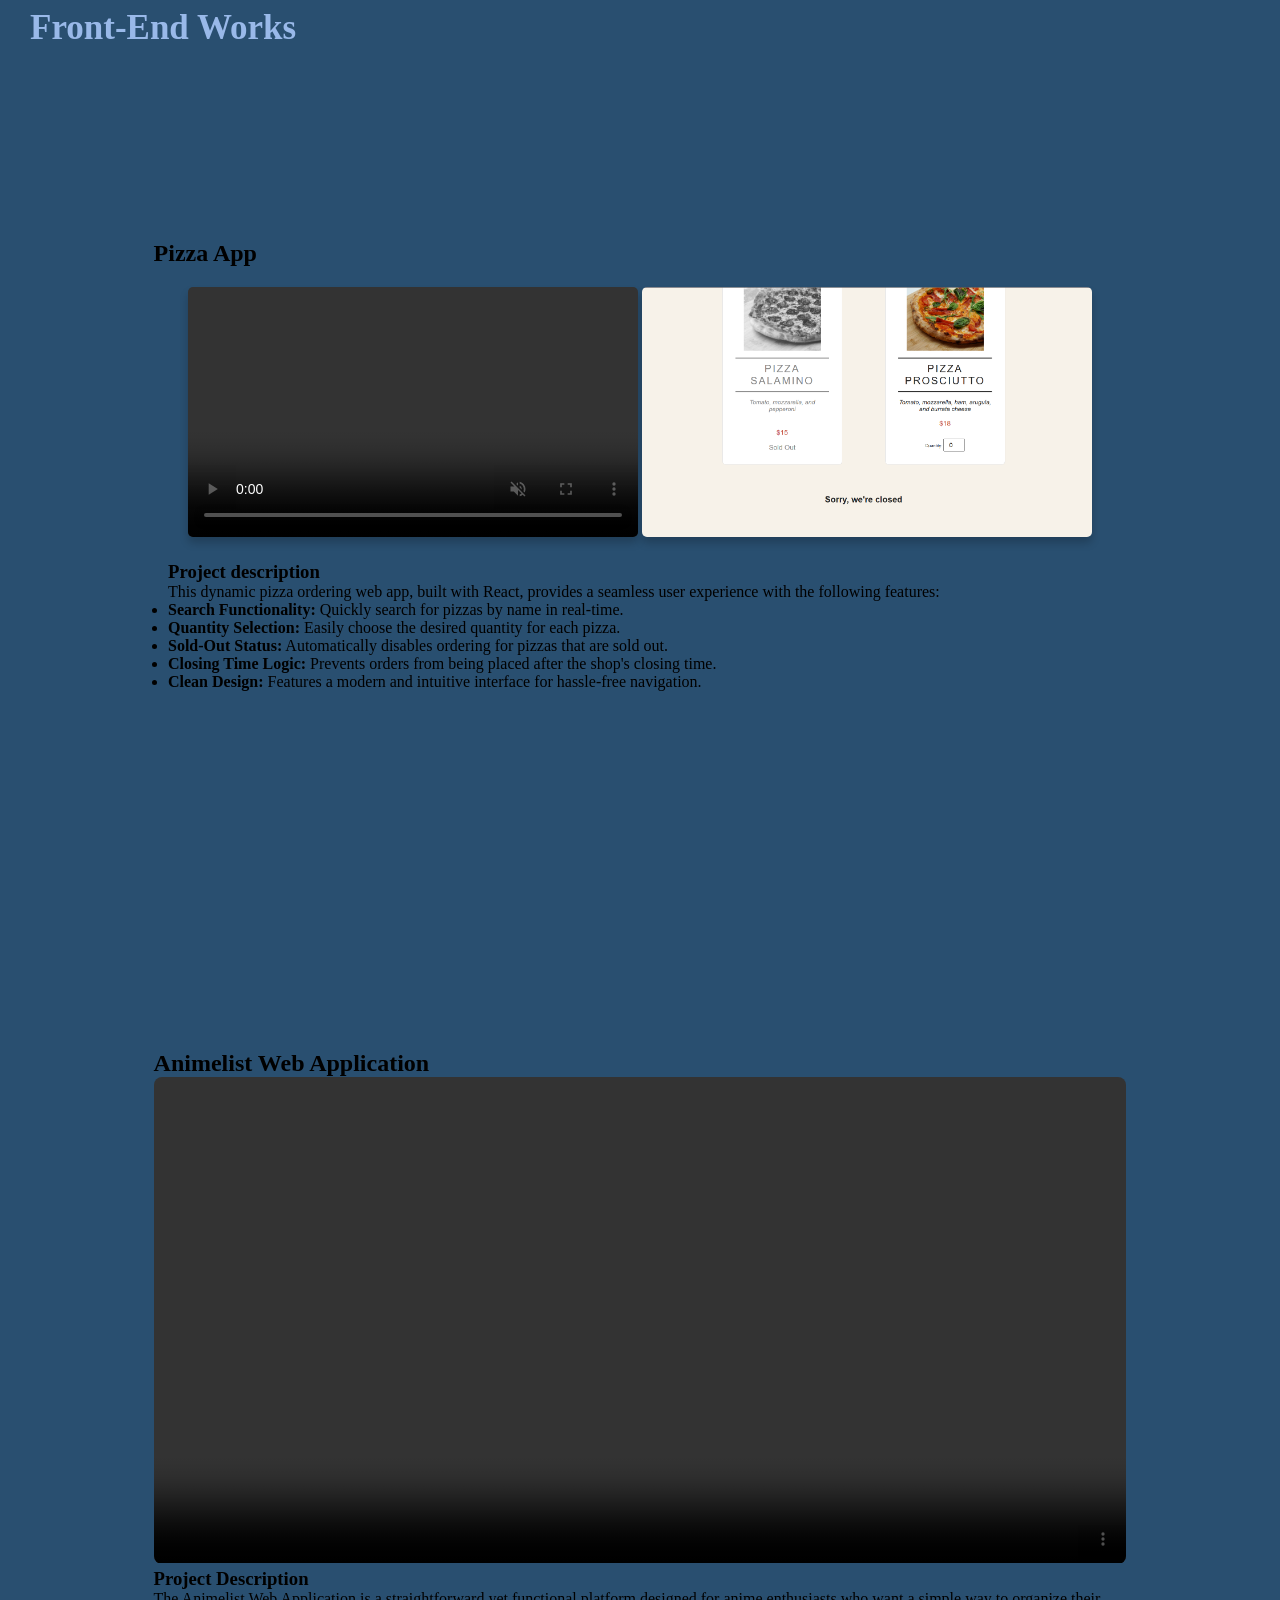
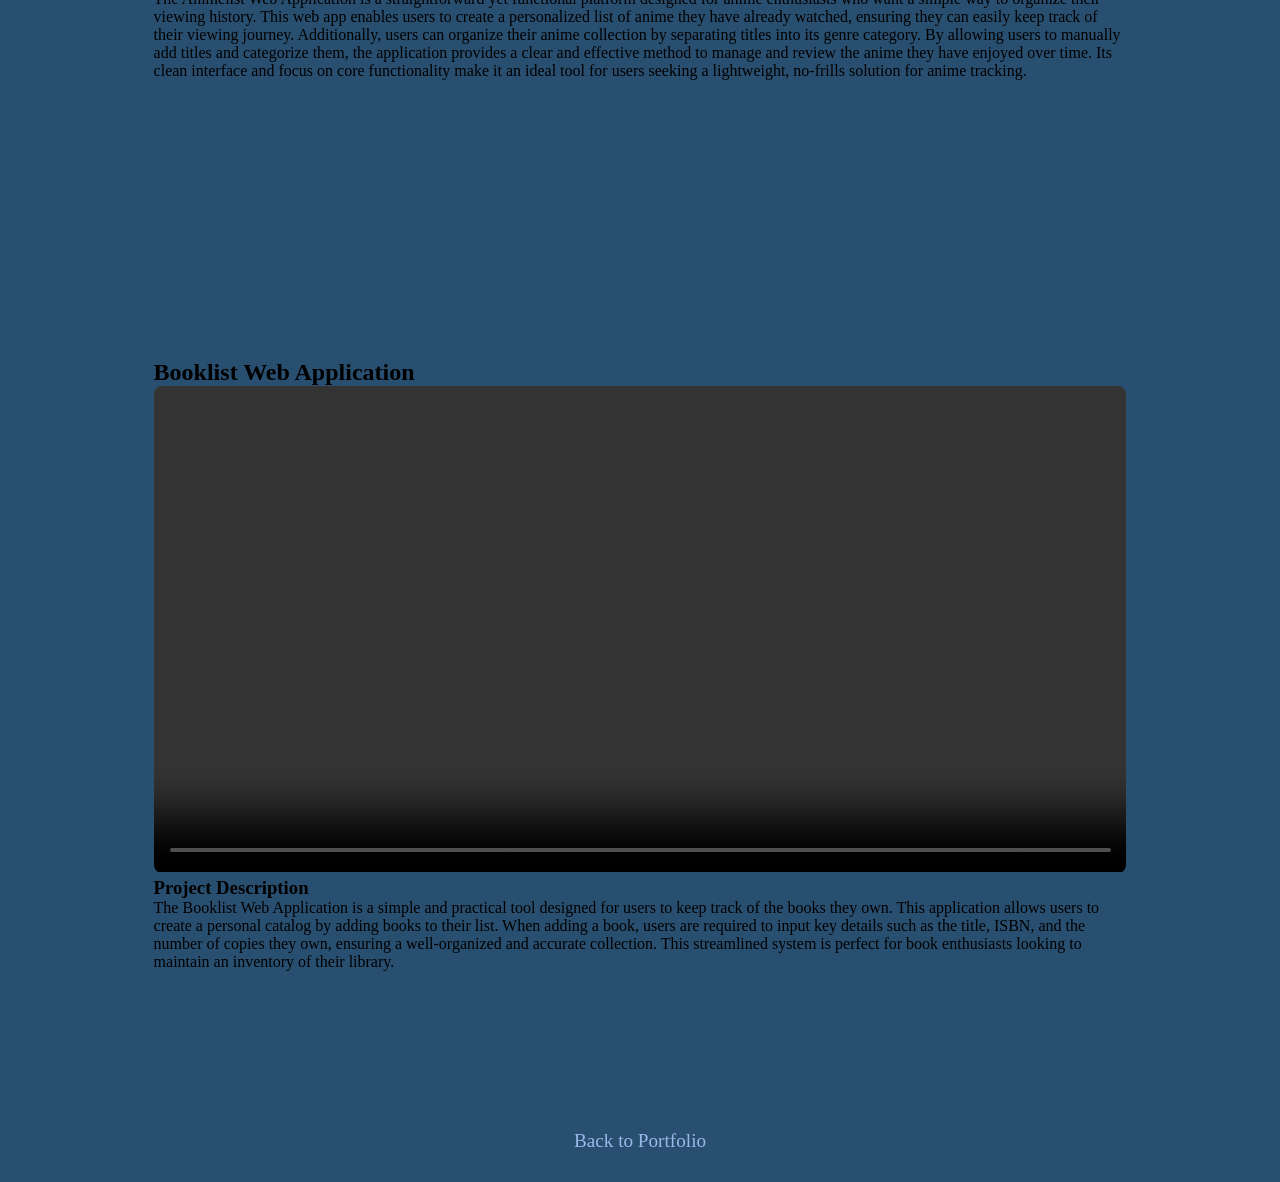
==== coding-projects.html @ 902ab359 "first commit" ====
<!DOCTYPE html>
<html lang="en">
<head>
    <meta charset="UTF-8">
    <meta name="viewport" content="width=device-width, initial-scale=1.0">
    <title>Coding Portfolio</title>
    <link rel="stylesheet" href="styles.css"> <!-- Link to your CSS file -->
</head>
<body class="coding-page">
    <header>
        <h1>Front-End Works</h1>
    </header>
    
    <section id="front-end-project" class="portfolio">
        <h2>Pizza App</h2>
        <div class="card-container">
            <div class="project">
                <div class="img-container">
                    <video src="imgnvid/portfolio/pizza recording.mp4" alt="pizza vid" autoplay muted loop controls></video>
                    <img src="imgnvid/portfolio/pizza4.png" alt="ss4" />
                </div>
                <h3><b>Project description</b></h3>
                <p>This dynamic pizza ordering web app, built with React, provides a seamless user experience with the following features:</p>
                <ul>
                    <li><strong>Search Functionality:</strong> Quickly search for pizzas by name in real-time.</li>
                    <li><strong>Quantity Selection:</strong> Easily choose the desired quantity for each pizza.</li>
                    <li><strong>Sold-Out Status:</strong> Automatically disables ordering for pizzas that are sold out.</li>
                    <li><strong>Closing Time Logic:</strong> Prevents orders from being placed after the shop's closing time.</li>
                    <li><strong>Clean Design:</strong> Features a modern and intuitive interface for hassle-free navigation.</li>
                </ul>
            </div>
        </div>
    </section>

    <section id="animelist-project" class="portfolio">
        <h2>Animelist Web Application</h2>
        <div class="card-container">
            <div class="project">
                <video src="imgnvid/portfolio/animelist.mp4" alt="Animelist video" autoplay muted loop controls></video>
                <h3><b>Project Description</b></h3>
                <p>
                    The Animelist Web Application is a straightforward yet functional platform designed for anime enthusiasts who want a simple way to organize their viewing history. 
                    This web app enables users to create a personalized list of anime they have already watched, ensuring they can easily keep track of their viewing journey. 
                    Additionally, users can organize their anime collection by separating titles into its genre category. 
                    By allowing users to manually add titles and categorize them, the application provides a clear and effective method to manage and review the anime they have enjoyed over time. 
                    Its clean interface and focus on core functionality make it an ideal tool for users seeking a lightweight, no-frills solution for anime tracking.
                </p>
            </div>
        </div>
    </section>    

    <section id="booklist-project" class="portfolio">
        <h2>Booklist Web Application</h2>
        <div class="card-container">
            <div class="project">
                <video src="imgnvid/portfolio/booklist.mp4" alt="Booklist video" autoplay muted loop controls></video>
                <h3><b>Project Description</b></h3>
                <p>
                    The Booklist Web Application is a simple and practical tool designed for users to keep track of the books they own. 
                    This application allows users to create a personal catalog by adding books to their list. 
                    When adding a book, users are required to input key details such as the title, ISBN, and the number of copies they own, ensuring a well-organized and accurate collection. 
                    This streamlined system is perfect for book enthusiasts looking to maintain an inventory of their library.
                </p>
            </div>
        </div>
    </section>    

    <!-- Back to Portfolio Link -->
    <a href="index.html" class="back-link">Back to Portfolio</a>
</body>
</html>
---- styles.css ----
/* Reset all default margins and set box-sizing */
*,
*::before,
*::after {
    box-sizing: border-box;
    margin: 0; /* Removes default spacing between elements */
    padding: 0;
}

/* Navigation */
header {
    display: flex;
    align-items: center;
    justify-content: space-between; /* Pushes logo to the left and nav to the right */
    background-color: #485a5c00;
    padding: 10px;
    height: 55px;
    width: 100%;
    position: fixed;
    top: 0;
    z-index: 1000;
}

/* Logo styling */
.logo-container {
    margin-left: 15px; /* Adds space between the logo and the left edge */
    margin-top: 20px; /* Adds space between the logo and the top edge */
}

.nav-logo {
    width: 70px;
    height: auto;
}

/* Navigation styling */
nav ul {
    list-style: none;
    padding: 0;
    display: flex;
    justify-content: center;
    align-items: center;
    gap: 15px;
}

nav ul li a {
    color: #79abec; /* Dark blue color */
    text-decoration: none;
    font-size: 22px; /* Increase font size as needed */
}

nav ul li a:hover {
    text-shadow: 
        0 0 5px rgba(124, 163, 193, 0.762), /* Light glow */
        0 0 10px rgba(70, 130, 180, 0.6); /* Stronger glow */
}

/* Apply unified section styling */
section {
    background-color: #294f70; /* Replace with your desired background color */
    width: 100%;
    min-height: 100vh;
    display: flex;
    align-items: center;
    justify-content: center;
    padding: 20px; /* Add padding within sections as needed */
}

/* Remove any unintended margin for direct child elements */
section > * {
    margin: 0; /* Ensures no spacing between child elements */
}

/* Home */
.home {
    width: 100%;
    min-height: 100vh;
    display: flex;
    align-items: center;
    gap: 7em;
    padding: 30px 12% 0;
    z-index: 1;
}

.home-content {
    max-width: 800px;
}

.home-content h1 {
    font-size: 25px;
    color: 	#99b9e9;
}

.home-content h2 {
    font-size: 42px;
    color: 	#99b9e9;
}

.home-content h2 span{
    color:#df877f
}

.home-content p {
    font-size: 18px;
    color: #8a7fef;
}

.get-started-button {
    display: inline-block;
    padding: 10px 20px;
    background-color: #9a95dc30; /* Change to your desired color */
    color: white;
    text-align: center;
    text-decoration: none;
    border-radius: 5px;
    transition: background-color 0.3s;
}

.get-started-button:hover {
    background-color: #9a95dc60; /* Change to a darker shade for hover effect */
    box-shadow: 0 0 10px rgba(112, 169, 210, 0.5), /* Soft glow */
                0 0 20px rgba(112, 169, 210, 0.2); /* Extended glow */
}

.img-box1 img {
    border-radius: 50%;
    width: 350px;
}

/* About */
.about {
    width: 100%;
    min-height: 100vh;
    display: flex;
    align-items: center;
    gap: 7em;
    padding: 30px 12% 0;
}

.about-content {
    max-width: 800px;
    z-index: 1;
}

.about-content h1 {
    font-size: 30px;
    color: 	#df877f;
}

.about-content p {
    font-size: 20px;
    color: #99b9e9;
}

.about-content p span{
    color:#8a7fef
}

.img-box2 {
    display: flex; /* Flexbox to arrange images */
    flex-direction: column; /* Stack images vertically */
    gap: 20px; /* Space between images */
    justify-content: center; /* Center the images horizontally */
    align-items: center; /* Align images horizontally */
}

.img-box2 img {
    width: 100%; /* Use 100% to fit within the container */
    height: auto;
    max-width: 1500px; /* Increased max width for a larger display */
    border-radius: 8px; /* Optional: add rounded corners */
}

.video-container {
    margin-top: 20px; /* Space above the video */
    display: flex; /* Allows centering within the container */
    justify-content: center; /* Center the video horizontally */
    width: 100%; /* Ensure full width for proper alignment */
}

video {
    border-radius: 8px; /* Optional: add rounded corners to the video */
    width: 100%; /* Make video responsive */
    max-width: 1500px; /* Increased max width to match the image */
    height: auto; /* Maintain aspect ratio */
}

/* Portfolio */
.portfolio {
    width: 100%;
    min-height: 100vh;
    display: flex;
    flex-direction: column;
    align-items: flex-start;
    padding: 30px 12% 0;
}

/* Position h1 at the top left */
.portfolio h1 {
    color: #df877f;
    font-size: 2.5rem;
    margin-bottom: 2rem; /* Adds spacing below the heading */
}

/* Center the card container */
.card-container {
    width: 100%;
    display: flex;
    justify-content: center; /* Centers the card container */
}

/* Flex container for cards */
.card-container {
    display: flex;
    gap: 5rem; /* Space between the cards */
}

/* Card styling */
.category-card {
    width: 350px; /* Increase the width to make the card larger */
    text-align: center;
    text-decoration: none;
    color: #382d9a;
    border-radius: 10px;
    overflow: hidden;
    box-shadow: 0 6px 12px rgba(10, 35, 75, 0.8); /* Increase shadow for emphasis */
    transition: transform 0.3s, box-shadow 0.3s;
}

.category-card img {
    width: 100%; /* Ensures the image scales with the card */
    height: auto;
    border-bottom: 3px solid #99b9e9; /* Increase the border size for balance */
}

.category-card .card-content {
    padding: 10px; /* Increase padding for more spacing inside the card */
    background-color: #dfecff;
}

.category-card h3 {
    margin: 15px 0 10px; /* Adjust margins for spacing */
    font-size: 1.8rem; /* Increase font size */
}

.category-card p {
    font-size: 1.2rem; /* Slightly larger description text */
    color: #99b9e9;
}

.category-card:hover {
    transform: scale(1.08); /* Slightly larger scale on hover for impact */
    box-shadow: 0 0 8px rgba(124, 163, 193, 0.8), /* More pronounced glow */
                0 0 15px rgba(70, 130, 180, 0.8);
}

/* Optional: Back link styling */
.back-link {
    display: block;
    margin: 20px auto;
    text-align: center;
    color: #333;
    text-decoration: none;
    font-size: 1.2rem;
}

/* Contact */
.contact {
    width: 100%;
    min-height: 100vh;
    display: flex;
    justify-content: space-between; /* Places the content and image at opposite ends */
    padding: 30px 12% 0;
}

/* Contact Content Styling */
.contact-content {
    max-width: 800px;
    flex-direction: column; /* Stack content vertically */
    align-items: flex-start; /* Align content to the left */
    z-index: 1;
}

.contact-content h1 {
    font-size: 30px;
    color: #df877f;
}

.contact-content p {
    font-size: 20px;
    color: #99b9e9;
}

/* Contact Info Styling */
.contact-content {
    width: 100%; /* Ensures the container takes full width */
    max-width: 800px; /* Optional: restricts the width of the contact info */
    display: flex;
    justify-content: flex-start; /* Align icons to the left */
    gap: 20px; /* Adds space between the icons */
    flex-wrap: wrap; /* Ensures that icons wrap into the next line if necessary */
    margin-top: 20px; /* Space between the paragraph and contact icons */
}

.contact-content ul {
    list-style: none;
    padding: 0;
    margin: 0; /* Removes the default margin */
    display: flex;
}

.contact-content li {
    font-size: 18px;
    color: #333;
    display: flex;
    align-items: center;
    margin-right: 20px; /* Adds space between list items */
}

.contact-content i {
    margin-right: 10px;
    color: #251c71;
    font-size: 2em;
}
.contact-content li:hover {
    text-shadow: 
        0 0 5px rgba(124, 163, 193, 0.762), /* Light glow */
        0 0 10px rgba(70, 130, 180, 0.6); /* Stronger glow */
}

/* Quote Section */
.quote-section {
    display: flex; /* Flexbox to arrange images */
    justify-content: center; /* Center the images horizontally */
    align-items: center; /* Align images horizontally */
    width: 40%; /* Restrict the image section to 40% of the container width */
}

.quote-section img {
    width: 100%; /* Makes the image responsive */
    max-width: 600px; /* Set the max width to control the size */
    height: auto;
    border-radius: 8px; /* Optional: add rounded corners */
}

/* Styles for the Immersive Technology page only */
/* Ensure the body adjusts for the fixed header */
body.immtech-page {
    margin: 0; /* Reset default browser margin */
    padding: 0; /* Reset default browser padding */
}

/* Header without fixed positioning */
.immtech-page header {
    background-color: #294f70;
    color: #99b9e9;
    position: relative; /* Default positioning so it scrolls with the page */
    width: 100%;
    padding: 20px 0;
    text-align: center;
    box-shadow: none; /* Optional: Remove shadow */
}


.immtech-page header h1 {
    font-size: 35px; /* Set the size of the title text */
    font-weight: bold; /* Optional: Make it bold */
    text-align: left; /* Align text to the left */
    padding-left: 20px; /* Add padding from the left */
    color: #99b9e9; /* Optional: Adjust the color */
}


/* Add space for the fixed header */
.immtech-page section:first-of-type {
    padding-top: 50px; /* Matches the header height plus additional spacing */
}

/* Section styles */
.immtech-page section {
    background-color: #294f70;
    padding: 20px;
}

/* Heading reset */
.immtech-page section h2 {
    margin-top: 0; /* Remove top margin */
    padding-top: 10px; /* Add custom padding if needed */
}

/* Flexbox for cards */
.immtech-page .card-container {
    display: flex;
    gap: 15px;
    justify-content: center;
    align-items: center;
}

/* Individual project card styles for all except .small-project */
.immtech-page .room1, 
.immtech-page .room2, 
.immtech-page .room3-end {
    width: 100%;
    max-width: 800px;
    margin: 10px;
    text-align: center;
    border-radius: 8px;
    box-shadow: 0 4px 8px rgba(10, 35, 75, 0.8);
    transition: transform 0.3s ease, box-shadow 0.3s ease; /* Smooth animation */
}

/* Specific styles for .small-project */
.immtech-page .small-project {
    width: 80%; /* Adjusted size */
    max-width: 600px; /* Smaller max-width */
    margin: 10px auto; /* Center align with auto margins */
    text-align: center;
    border-radius: 8px;
    box-shadow: 0 4px 8px rgba(10, 35, 75, 0.8);
    transition: transform 0.3s ease, box-shadow 0.3s ease; /* Smooth animation */
}

/* Hover effect for all project cards */
.immtech-page .small-project:hover, 
.immtech-page .room1:hover, 
.immtech-page .room2:hover, 
.immtech-page .room3-end:hover {
    transform: scale(1.05); /* Slightly enlarge on hover */
    box-shadow: 0 0 5px rgba(124, 163, 193, 0.8), /* Light glow */
                0 0 10px rgba(70, 130, 180, 0.8); /* Stronger glow */;
}

/* Bold h3 headings */
.immtech-page h3 {
    font-weight: bold;
}

/* Back link styles */
.immtech-page .back-link {
    color: #99b9e9;
    text-decoration: none;
    margin-top: 20px;
    text-align: center;
    display: block;
}

.immtech-page .back-link:hover {
    color: #df877f;
}

/* Styling for the coding-page body */
.coding-page h1{
    font-size: 35px; /* Set the size of the title text */
    font-weight: bold; /* Optional: Make it bold */
    text-align: left; /* Align text to the left */
    padding-left: 20px; /* Add padding from the left */
    color: #99b9e9; /* Optional: Adjust the color */
}

body.coding-page {
    margin: 0;
    padding: 0;
    background-color: #294f70; /* Match the blue background */
    color: #000000; 
}

/* Container for images in the project */
.coding-page .img-container {
    display: grid;
    grid-template-columns: repeat(2, 1fr); /* Two columns */
    gap: 20px; /* Space between images */
    justify-content: center; /* Center the grid within the container */
    align-items: center;
    padding: 20px; /* Add some spacing around the grid */
}

/* Image styles */
.coding-page .img-container img,
.coding-page .img-container video {
    width: 450px; /* Set a fixed width for both video and image */
    height: 250px; /* Set a fixed height */
    border-radius: 5px; /* Add rounded corners */
    box-shadow: 0 6px 8px rgba(0, 0, 0, 0.2); /* Add shadow */
    transition: transform 0.3s ease, box-shadow 0.3s ease; /* Smooth hover effects */
    object-fit: cover; /* Ensure content fits dimensions */
}

/* Optional: Hover effect */
.coding-page .img-container img:hover,
.coding-page .img-container video:hover {
    transform: scale(1.05); /* Enlarge slightly on hover */
    box-shadow: 0 0 10px rgba(124, 163, 193, 0.8), /* Light glow */
                0 0 15px rgba(70, 130, 180, 0.8); /* Stronger glow */;
}

/* Optional: Set the container size explicitly */
.coding-page .img-container {
    display: inline-block; /* Ensures inline-block layout for video and image */
    text-align: center;
}

/* Back link styles for the coding-page */
.coding-page .back-link {
    color: #99b9e9;
    text-decoration: none;
    margin-top: 20px;
    text-align: center;
    display: block;
    font-size: 1.2rem; /* Slightly larger font size for readability */
    padding: 10px; /* Add padding for better clickability */
    background-color: transparent; /* Ensure no background */
    transition: color 0.3s ease; /* Smooth hover transition */
}

/* Hover effect for back-link */
.coding-page .back-link:hover {
    color: #df877f;
}

/* Styling for the design-page body */
body.design-page {
    margin: 0;
    padding: 0;
    background-color: #294f70; /* Match the blue background from coding-page */
    color: #000000;
}

/* Title styling for the design page */
.design-page h1 {
    font-size: 35px;
    font-weight: bold;
    text-align: left;
    padding-left: 20px;
    color: #99b9e9; /* Match the title color from coding-page */
}

/* Styling for each project card container */
.design-page .card-container {
    display: grid;
    grid-template-columns: repeat(auto-fit, minmax(300px, 1fr)); /* Responsive grid */
    gap: 20px;
    padding: 20px;
    justify-items: center; /* Center each card */
}

/* Image container for project cards */
.design-page .img-container {
    text-align: center;
    margin-bottom: 15px;
}

/* Image styles */
.design-page .img-container img {
    width: 450px; /* Match the size from coding-page */
    height: 250px;
    border-radius: 5px; /* Add rounded corners */
    box-shadow: 0 6px 8px rgba(0, 0, 0, 0.2); /* Add shadow */
    transition: transform 0.3s ease, box-shadow 0.3s ease; /* Smooth hover effects */
    object-fit: cover; /* Ensure content fits dimensions */
}

/* Hover effect for images */
.design-page .img-container img:hover {
    transform: scale(1.05); /* Slight zoom on hover */
    box-shadow: 0 0 10px rgba(124, 163, 193, 0.8), /* Light glow */
                0 0 15px rgba(70, 130, 180, 0.8); /* Stronger glow */
}

/* Styling for the design-page body */
body.design-page {
    margin: 0;
    padding: 0;
    background-color: #294f70; /* Match the blue background from coding-page */
    color: #000000;
}

/* Title styling for the design page */
.design-page h1 {
    font-size: 35px;
    font-weight: bold;
    text-align: left;
    padding-left: 20px;
    color: #99b9e9; /* Match the title color from coding-page */
}

/* Styling for each project card container */
.design-page .card-container {
    display: grid;
    grid-template-columns: repeat(auto-fit, minmax(250px, 1fr)); /* Smaller cards with responsiveness */
    gap: 20px;
    padding: 20px;
    justify-items: center; /* Center each card */
}

/* Image container for project cards */
.design-page .img-container {
    text-align: center;
    margin-bottom: 15px;
}

/* Image styles with smaller 4:3 aspect ratio */
.design-page .img-container img {
    width: 320px; /* Smaller width */
    height: 240px; /* Smaller height to maintain 4:3 aspect ratio */
    border-radius: 5px; /* Add rounded corners */
    box-shadow: 0 6px 8px rgba(0, 0, 0, 0.2); /* Add shadow */
    transition: transform 0.3s ease, box-shadow 0.3s ease; /* Smooth hover effects */
    object-fit: cover; /* Ensure content fits dimensions */
}

/* Hover effect for images */
.design-page .img-container img:hover {
    transform: scale(1.05); /* Slight zoom on hover */
    box-shadow: 0 0 10px rgba(124, 163, 193, 0.8), /* Light glow */
                0 0 15px rgba(70, 130, 180, 0.8); /* Stronger glow */
}

/* Project description styles */
.design-page .project h2 {
    font-size: 1.5rem;
    color: #99b9e9; /* Match the header and title color */
    margin-bottom: 10px;
}

.design-page .project p {
    font-size: 1rem;
    line-height: 1.5;
    color: #000000; /* Match the body text color */
}

/* Back link styles for the design page */
.design-page .back-link {
    color: #99b9e9; /* Match the link color from coding-page */
    text-decoration: none;
    margin-top: 20px;
    text-align: center;
    display: block;
    font-size: 1.2rem; /* Slightly larger font size for readability */
    padding: 10px; /* Add padding for better clickability */
    background-color: transparent; /* Ensure no background */
    transition: color 0.3s ease; /* Smooth hover transition */
}

/* Hover effect for back-link */
.design-page .back-link:hover {
    color: #df877f; /* Match the hover color from coding-page */
}

/* Particle effect */
.particles {
    position: fixed;
    top: 0;
    left: 0;
    width: 100%;
    height: 100%;
    pointer-events: none; /* Keeps particles unclickable */
    overflow: hidden; /* Hide overflowed particles */
    z-index: 0; /* Ensure it stays in the background */
}

.particle {
    position: absolute;
    width: 10px;
    height: 10px;
    background-color: rgba(255, 255, 255, 1); /* Change color if needed */
    border-radius: 50%;
    opacity: 0.8;
    animation: float 4s infinite ease-in-out; /* Reduced duration for higher frequency */
    z-index: 0; /* Ensures particles stay behind content */

    /* Glow effect for each particle */
    box-shadow: 0 0 10px rgba(50, 100, 200, 1), /* Soft outer glow */
                0 0 50px rgba(230, 100, 200, 1); /* Subtle extended glow */
}

/* Floating animation for particles */
@keyframes float {
    from {
        transform: translateY(0) translateX(0); /* Start from the top */
        opacity: 0.6;
    }
    to {
        transform: translateY(100vh) translateX(10vw); /* Move downwards */
        opacity: 0.2;
    }
}

/* Additional particles with varying sizes, speeds, and delays */
.particle:nth-child(1) {
    width: 5px;
    height: 5px;
    left: 20%;
    animation-duration: 3s; /* Shorter duration for higher frequency */
    animation-delay: 0s;
}

.particle:nth-child(2) {
    width: 8px;
    height: 8px;
    left: 40%;
    animation-duration: 2.5s; /* Shorter duration for higher frequency */
    animation-delay: 0.5s; /* Slight delay for staggered effect */
}

.particle:nth-child(3) {
    width: 12px;
    height: 12px;
    left: 60%;
    animation-duration: 3.5s; /* Shorter duration for higher frequency */
    animation-delay: 1s; /* Slight delay for staggered effect */
}

.particle:nth-child(4) {
    width: 6px;
    height: 6px;
    left: 80%;
    animation-duration: 2.8s; /* Shorter duration for higher frequency */
    animation-delay: 0.2s; /* Slight delay for staggered effect */
}

.particle:nth-child(5) {
    width: 7px;
    height: 7px;
    left: 90%;
    animation-duration: 3.2s; /* Shorter duration for higher frequency */
    animation-delay: 1.5s; /* Slight delay for staggered effect */
}

.particle:nth-child(6) {
    width: 10px; /* Different size */
    height: 10px;
    left: 15%;
    animation-duration: 2.7s; /* Faster */
    animation-delay: 0.3s; /* Staggered */
}

.particle:nth-child(7) {
    width: 9px; /* Different size */
    height: 9px;
    left: 25%;
    animation-duration: 3.1s; /* Moderate speed */
    animation-delay: 0.8s; /* Staggered */
}

.particle:nth-child(8) {
    width: 11px; /* Different size */
    height: 11px;
    left: 35%;
    animation-duration: 2.9s; /* Faster */
    animation-delay: 1.2s; /* Staggered */
}

.particle:nth-child(9) {
    width: 4px; /* Smaller size */
    height: 4px;
    left: 50%;
    animation-duration: 4s; /* Slower */
    animation-delay: 1.8s; /* Staggered */
}
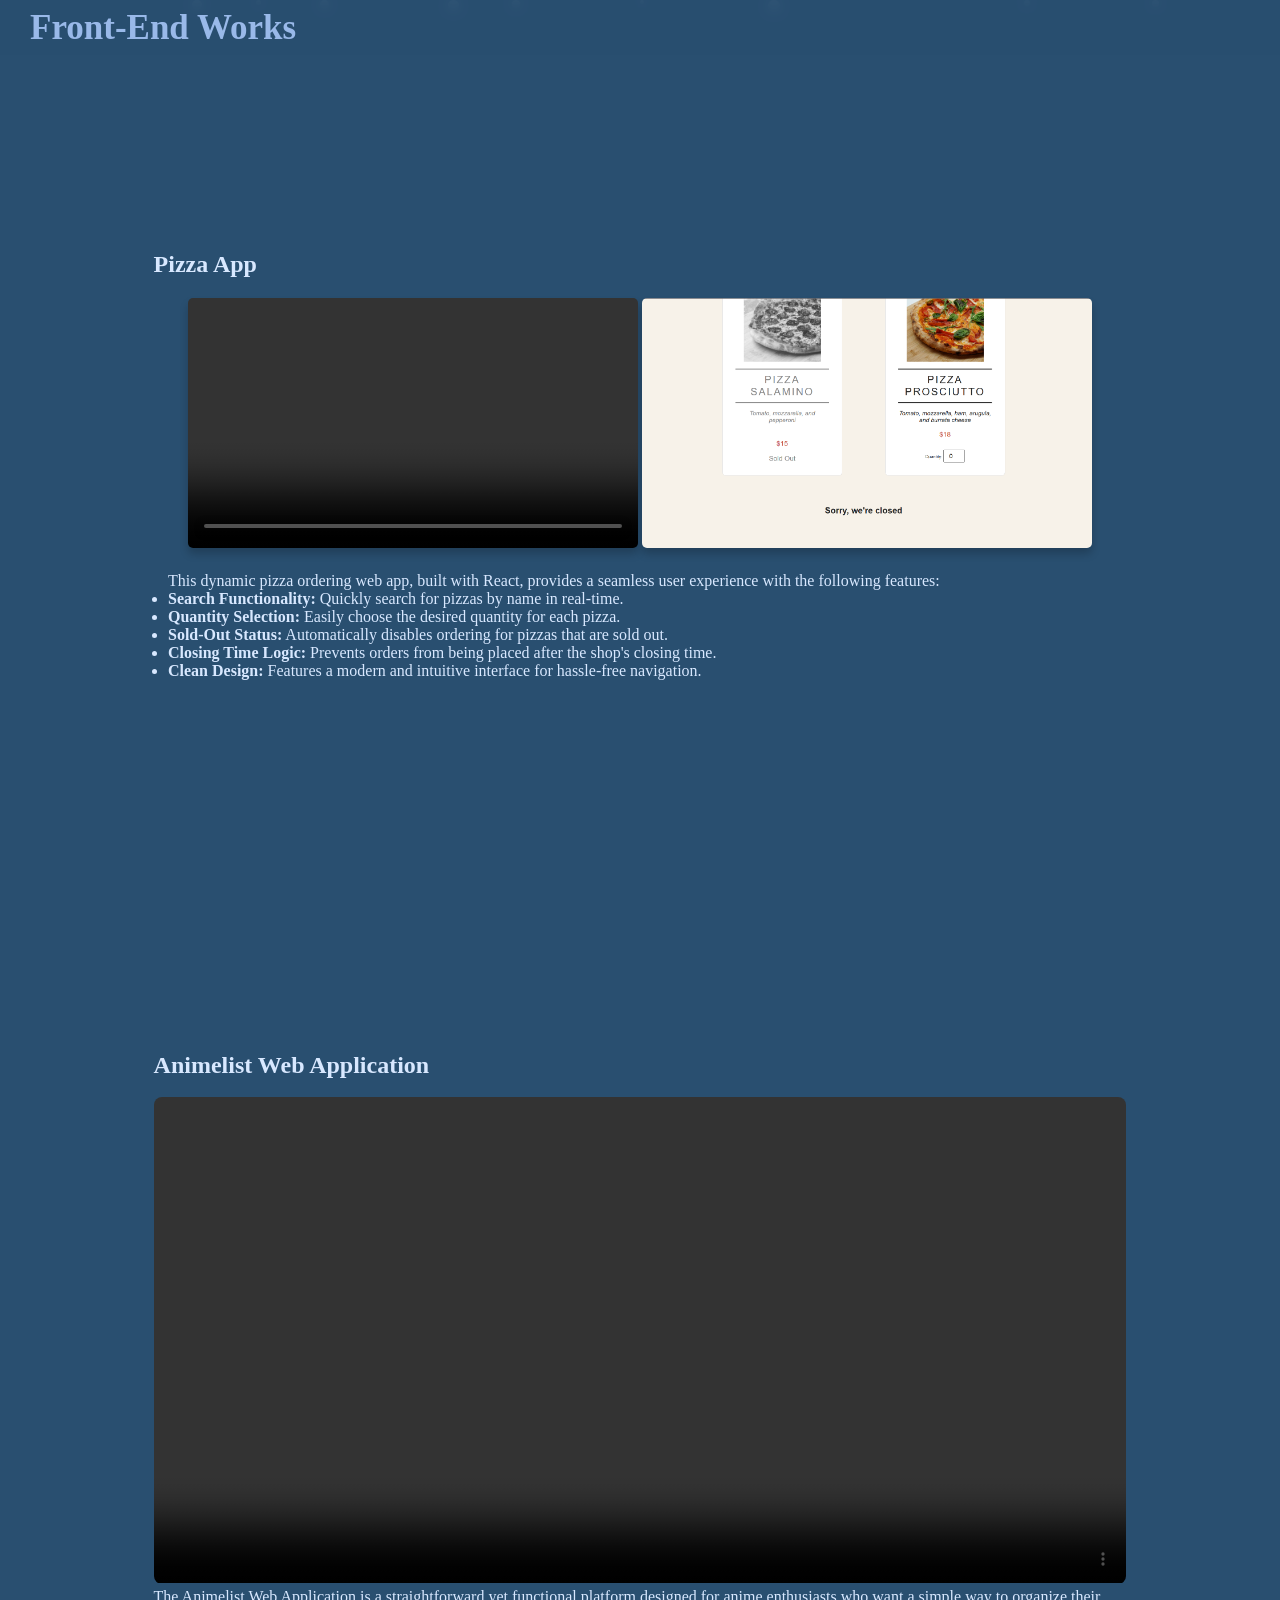
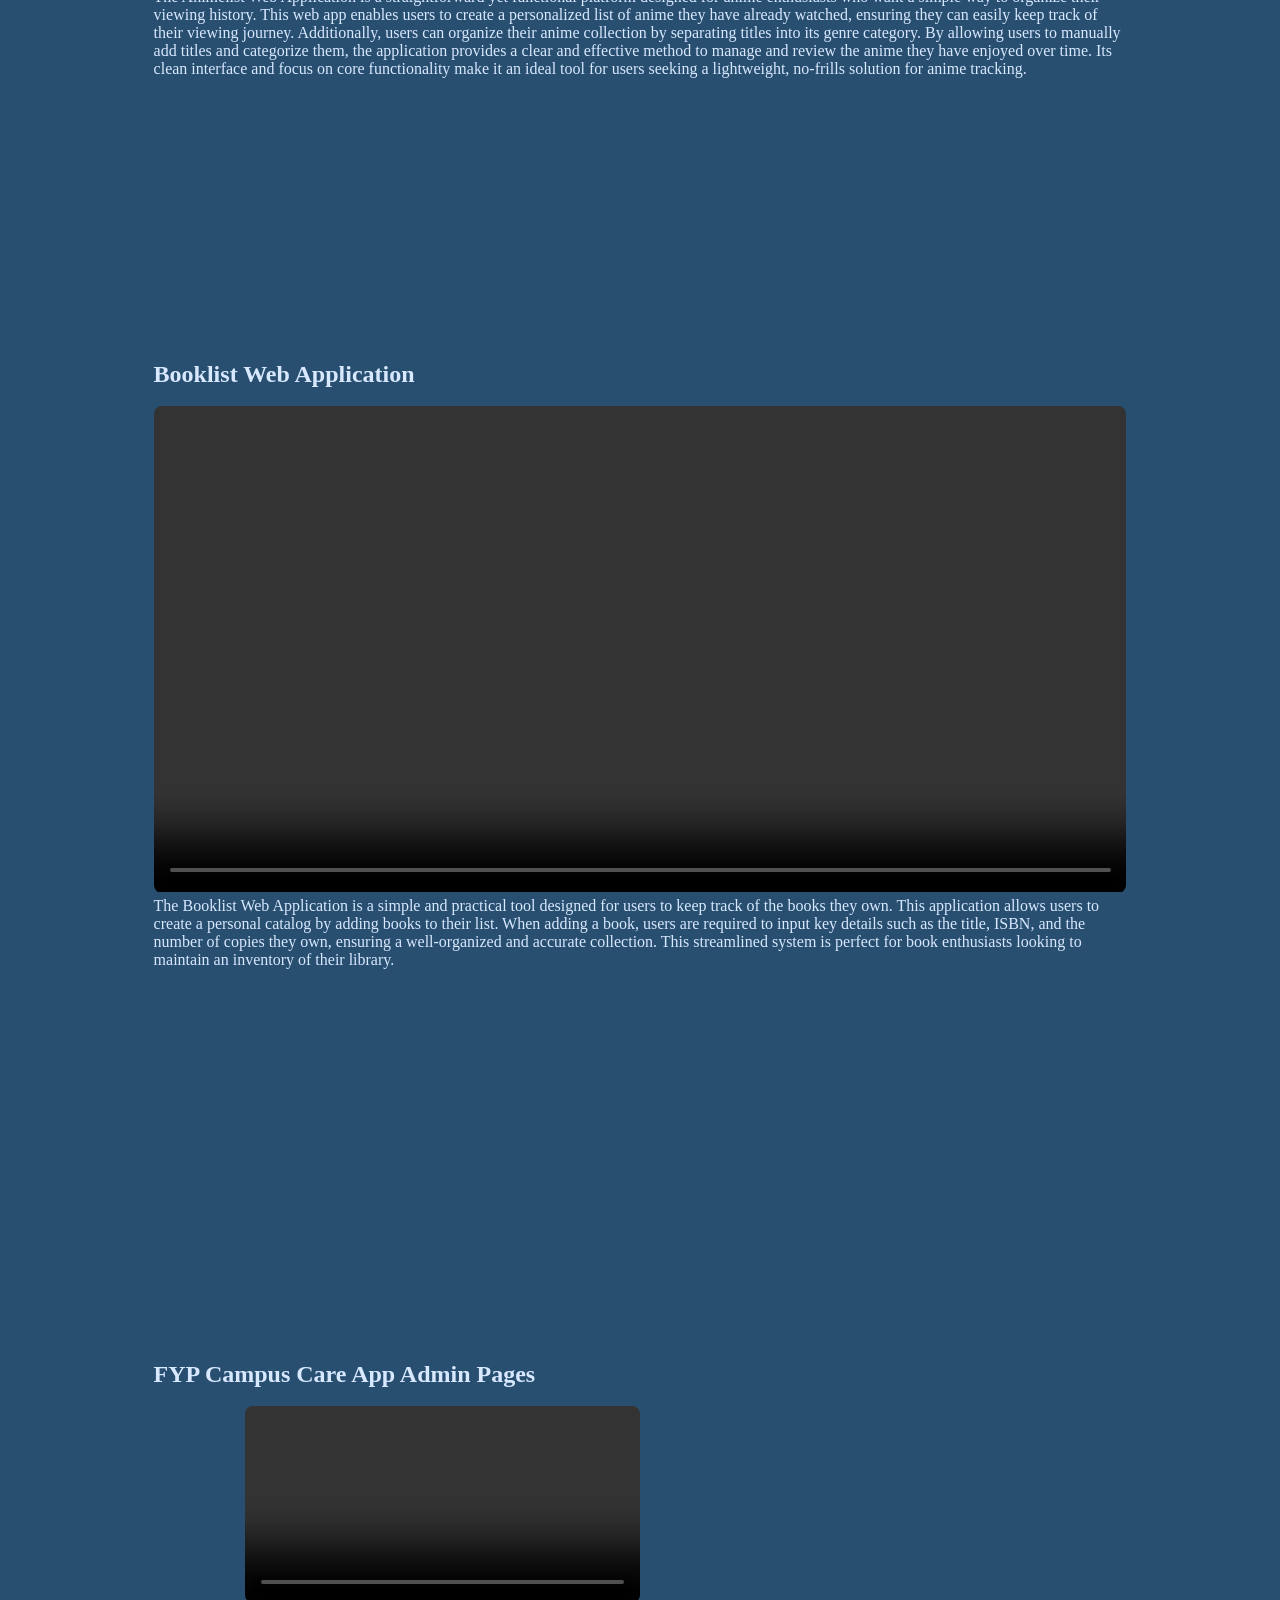
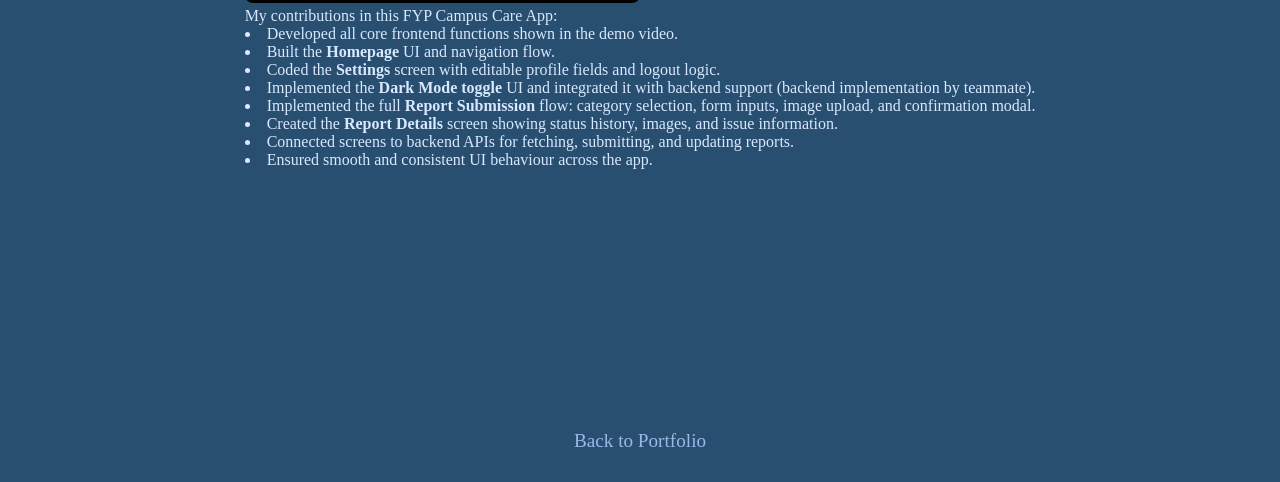
==== commit fa98cd14: "yey" ====
--- a/coding-projects.html
+++ b/coding-projects.html
@@ -7,6 +7,18 @@
     <link rel="stylesheet" href="styles.css"> <!-- Link to your CSS file -->
 </head>
 <body class="coding-page">
+    <!-- Particle background container -->
+    <div class="particles">
+        <div class="particle"></div>
+        <div class="particle"></div>
+        <div class="particle"></div>
+        <div class="particle"></div>
+        <div class="particle"></div>
+        <div class="particle"></div>
+        <div class="particle"></div>
+        <div class="particle"></div>
+        <div class="particle"></div>
+    </div>
     <header>
         <h1>Front-End Works</h1>
     </header>
@@ -19,7 +31,6 @@
                     <video src="imgnvid/portfolio/pizza recording.mp4" alt="pizza vid" autoplay muted loop controls></video>
                     <img src="imgnvid/portfolio/pizza4.png" alt="ss4" />
                 </div>
-                <h3><b>Project description</b></h3>
                 <p>This dynamic pizza ordering web app, built with React, provides a seamless user experience with the following features:</p>
                 <ul>
                     <li><strong>Search Functionality:</strong> Quickly search for pizzas by name in real-time.</li>
@@ -34,10 +45,10 @@
 
     <section id="animelist-project" class="portfolio">
         <h2>Animelist Web Application</h2>
+        <br>
         <div class="card-container">
             <div class="project">
                 <video src="imgnvid/portfolio/animelist.mp4" alt="Animelist video" autoplay muted loop controls></video>
-                <h3><b>Project Description</b></h3>
                 <p>
                     The Animelist Web Application is a straightforward yet functional platform designed for anime enthusiasts who want a simple way to organize their viewing history. 
                     This web app enables users to create a personalized list of anime they have already watched, ensuring they can easily keep track of their viewing journey. 
@@ -51,10 +62,10 @@
 
     <section id="booklist-project" class="portfolio">
         <h2>Booklist Web Application</h2>
+        <br>
         <div class="card-container">
             <div class="project">
                 <video src="imgnvid/portfolio/booklist.mp4" alt="Booklist video" autoplay muted loop controls></video>
-                <h3><b>Project Description</b></h3>
                 <p>
                     The Booklist Web Application is a simple and practical tool designed for users to keep track of the books they own. 
                     This application allows users to create a personal catalog by adding books to their list. 
@@ -65,6 +76,31 @@
         </div>
     </section>    
 
+    <section id="fyp-admin-pages" class="portfolio">
+        <h2>FYP Campus Care App Admin Pages</h2>
+        <br>
+        <div class="card-container">
+            <div class="project">
+                <video src="imgnvid/portfolio/fyp proj.MP4" 
+       alt="fyp video" 
+       autoplay muted loop controls 
+       style="width: 50%; height: auto;">
+</video>
+                <p>
+                    My contributions in this FYP Campus Care App:
+                    <li>Developed all core frontend functions shown in the demo video.</li>
+                    <li>Built the <strong>Homepage</strong> UI and navigation flow.</li>
+                    <li>Coded the <strong>Settings</strong> screen with editable profile fields and logout logic.</li>
+                    <li>Implemented the <strong>Dark Mode toggle</strong> UI and integrated it with backend support (backend implementation by teammate).</li>
+                    <li>Implemented the full <strong>Report Submission</strong> flow: category selection, form inputs, image upload, and confirmation modal.</li>
+                    <li>Created the <strong>Report Details</strong> screen showing status history, images, and issue information.</li>
+                    <li>Connected screens to backend APIs for fetching, submitting, and updating reports.</li>
+                    <li>Ensured smooth and consistent UI behaviour across the app.</li>
+                </p>
+            </div>
+        </div>
+    </section>    
+
     <!-- Back to Portfolio Link -->
     <a href="index.html" class="back-link">Back to Portfolio</a>
 </body>
--- a/styles.css
+++ b/styles.css
@@ -347,6 +347,7 @@
 body.immtech-page {
     margin: 0; /* Reset default browser margin */
     padding: 0; /* Reset default browser padding */
+    color: #D8E8FF; /* Set text color for better readability */
 }
 
 /* Header without fixed positioning */
@@ -395,17 +396,29 @@
     align-items: center;
 }
 
-/* Individual project card styles for all except .small-project */
-.immtech-page .room1, 
-.immtech-page .room2, 
-.immtech-page .room3-end {
-    width: 100%;
-    max-width: 800px;
-    margin: 10px;
-    text-align: center;
+/* Container for all VR content */
+.immtech-page .card-container {
+    display: flex;
+    flex-wrap: wrap;
+    gap: 20px;
+    justify-content: center;
+}
+
+/* Videos row */
+.immtech-page .vr-videos video {
+    width: 300px;      /* All videos same width */
+    height: 200px;     /* All videos same height */
+    object-fit: cover;
     border-radius: 8px;
-    box-shadow: 0 4px 8px rgba(10, 35, 75, 0.8);
-    transition: transform 0.3s ease, box-shadow 0.3s ease; /* Smooth animation */
+}
+
+.immtech-page .vr-text h3 {
+    font-weight: bold;
+}
+
+.immtech-page .vr-text p {
+    color: #D8E8FF;
+    text-align: left;
 }
 
 /* Specific styles for .small-project */
@@ -421,9 +434,7 @@
 
 /* Hover effect for all project cards */
 .immtech-page .small-project:hover, 
-.immtech-page .room1:hover, 
-.immtech-page .room2:hover, 
-.immtech-page .room3-end:hover {
+.immtech-page .vr-videos:hover {
     transform: scale(1.05); /* Slightly enlarge on hover */
     box-shadow: 0 0 5px rgba(124, 163, 193, 0.8), /* Light glow */
                 0 0 10px rgba(70, 130, 180, 0.8); /* Stronger glow */;
@@ -460,7 +471,7 @@
     margin: 0;
     padding: 0;
     background-color: #294f70; /* Match the blue background */
-    color: #000000; 
+    color: #D8E8FF; 
 }
 
 /* Container for images in the project */
@@ -521,7 +532,7 @@
     margin: 0;
     padding: 0;
     background-color: #294f70; /* Match the blue background from coding-page */
-    color: #000000;
+    color: #D8E8FF;
 }
 
 /* Title styling for the design page */
@@ -570,7 +581,7 @@
     margin: 0;
     padding: 0;
     background-color: #294f70; /* Match the blue background from coding-page */
-    color: #000000;
+    color: #D8E8FF;
 }
 
 /* Title styling for the design page */
@@ -624,7 +635,7 @@
 .design-page .project p {
     font-size: 1rem;
     line-height: 1.5;
-    color: #000000; /* Match the body text color */
+    color: #D8E8FF; /* Match the body text color */
 }
 
 /* Back link styles for the design page */
@@ -644,6 +655,222 @@
 .design-page .back-link:hover {
     color: #df877f; /* Match the hover color from coding-page */
 }
+
+/* ======= GLOBAL QUALITY-OF-LIFE ======= */
+html { scroll-behavior: smooth; }
+
+/* Your header is fixed (55px). Push content down so it's not hidden. */
+body { padding-top: 55px; }
+
+/* Anchor jumps won’t hide under the header on supported browsers */
+section { scroll-margin-top: 70px; }
+
+/* Let nav wrap if it needs to on narrow screens */
+nav ul { flex-wrap: wrap; }
+
+/* === FIX WHITE STRIP ABOVE HEADER === */
+html, body {
+  background: #294f70; /* Match your section background so nothing "white" shows */
+}
+
+/* Make header slightly solid to avoid transparency gaps */
+header {
+  background: rgba(41, 79, 112, 0.96); /* Same as #294f70 with a touch of transparency */
+  backdrop-filter: blur(6px);          /* Optional: soft blur */
+}
+
+/* ======================================
+   TABLETS (<= 1024px)
+   ====================================== */
+@media (max-width: 1024px) {
+  /* Tighten header/nav spacing & font sizes a bit */
+  header { height: 52px; padding: 8px 10px; }
+  body   { padding-top: 52px; }
+  nav ul { gap: 12px; }
+  nav ul li a { font-size: 18px; }
+
+  /* Sections: don’t force full viewport height; avoid huge gaps */
+  section { min-height: auto; padding: 24px 6%; }
+
+  /* HOME */
+  .home {
+    gap: 3em;
+    padding: 24px 6% 0;
+  }
+  .home-content h1 { font-size: 22px; }
+  .home-content h2 { font-size: 34px; }
+  .home-content p  { font-size: 16px; }
+
+  .img-box1 img {
+    width: 280px; /* scale portrait down a touch */
+  }
+
+  /* ABOUT */
+  .about {
+    gap: 3em;
+    padding: 24px 6% 0;
+  }
+  .about-content h1 { font-size: 26px; }
+  .about-content p  { font-size: 18px; }
+
+  .img-box2 img,
+  video { max-width: 1000px; }
+
+  /* PORTFOLIO — switch to wrapping grid */
+  .portfolio { padding: 24px 6% 0; }
+  .card-container {
+    flex-wrap: wrap;
+    justify-content: center;
+    gap: 2rem;
+  }
+  .category-card { width: 320px; }
+
+  /* CONTACT — keep text left, image right but a bit tighter */
+  .contact { padding: 24px 6% 0; gap: 2rem; }
+  .contact-content p { font-size: 18px; }
+  .quote-section { width: 44%; }
+}
+
+/* ======================================
+   PHONES (<= 600px)
+   ====================================== */
+@media (max-width: 600px) {
+  /* Header/nav: compact & thumb-friendly */
+  header { height: 48px; padding: 6px 8px; padding-top: env(safe-area-inset-top); } /* notch-safe */
+  body   { padding-top: 48px; }
+  nav ul { gap: 10px; justify-content: center; }
+  nav ul li a { font-size: 16px; }
+
+  /* Sections: stack and breathe, no full-screen forcing */
+  section {
+    min-height: auto;
+    padding: 20px 5%;
+  }
+
+  /* HOME — stack image under text, center buttons */
+  .home {
+    flex-direction: column;
+    align-items: center;
+    gap: 1.25rem;
+    padding: 20px 5% 0;
+    text-align: left;        /* keep copy aligned */
+  }
+  .home-content { max-width: 680px; width: 100%; }
+  .home-content h1 { font-size: 20px; }
+  .home-content h2 { font-size: 28px; }
+  .home-content p  { font-size: 16px; }
+
+  .get-started-button {
+    padding: 10px 16px;
+    font-size: 0.95rem;
+  }
+
+  .img-box1 img {
+    width: min(68vw, 300px);      /* keeps portrait nicely sized */
+    aspect-ratio: 3 / 4;
+    object-fit: cover;
+  }
+
+  /* ABOUT — stack media below text */
+  .about {
+    flex-direction: column;
+    align-items: center;
+    gap: 1rem;
+    padding: 20px 5% 0;
+  }
+  .about-content { max-width: 680px; width: 100%; }
+  .about-content h1 { font-size: 24px; }
+  .about-content p  { font-size: 16px; }
+
+  .img-box2 { width: 100%; }
+  .img-box2 img {
+    width: 100%;
+    max-width: 640px;
+  }
+  .video-container { width: 100%; }
+  video {
+    width: 100%;
+    max-width: 640px;
+    height: auto;
+  }
+
+  /* PORTFOLIO — single-column cards on phones */
+  .portfolio { align-items: center; }
+  .portfolio h1 {
+    font-size: 2rem;
+    margin-bottom: 1rem;
+    align-self: flex-start;
+  }
+  .card-container {
+    width: 100%;
+    justify-content: center;
+    gap: 1.25rem;
+    flex-wrap: wrap;
+  }
+  .category-card {
+    width: min(92vw, 360px);
+  }
+  .category-card h3 { font-size: 1.25rem; }
+  .category-card p  { font-size: 1rem; }
+
+  /* CONTACT — stack text then image, keep left aligned info */
+  .contact {
+    flex-direction: column;
+    align-items: flex-start;
+    gap: 1rem;
+    padding: 20px 5% 0;
+  }
+  .contact-content { max-width: 680px; width: 100%; }
+  .contact-content h1 { font-size: 24px; }
+  .contact-content p  { font-size: 16px; }
+
+  .contact-content ul {
+    gap: 12px;
+    flex-wrap: wrap;
+  }
+  .contact-content li {
+    margin-right: 14px;
+    font-size: 16px;
+  }
+  .contact-content i { font-size: 1.4em; }
+
+  .quote-section {
+    width: 100%;
+    order: 2;
+  }
+  .quote-section img {
+    max-width: 520px;
+    margin-inline: auto;
+  }
+
+  /* Immersive Tech / Coding / Design pages: single-column grids */
+  .immtech-page .card-container,
+  .coding-page .img-container,
+  .design-page .card-container {
+    display: grid !important;
+    grid-template-columns: 1fr !important;
+    gap: 16px !important;
+    justify-items: center !important;
+  }
+
+  .coding-page .img-container img,
+  .coding-page .img-container video {
+    width: 100%;
+    max-width: 520px;
+    height: auto;       /* let height follow width */
+    aspect-ratio: 16 / 9;
+    object-fit: cover;
+  }
+
+  .design-page .img-container img {
+    width: 100%;
+    max-width: 520px;
+    height: auto;
+    aspect-ratio: 4 / 3;
+    object-fit: cover;
+  }
+}
+
 
 /* Particle effect */
 .particles {
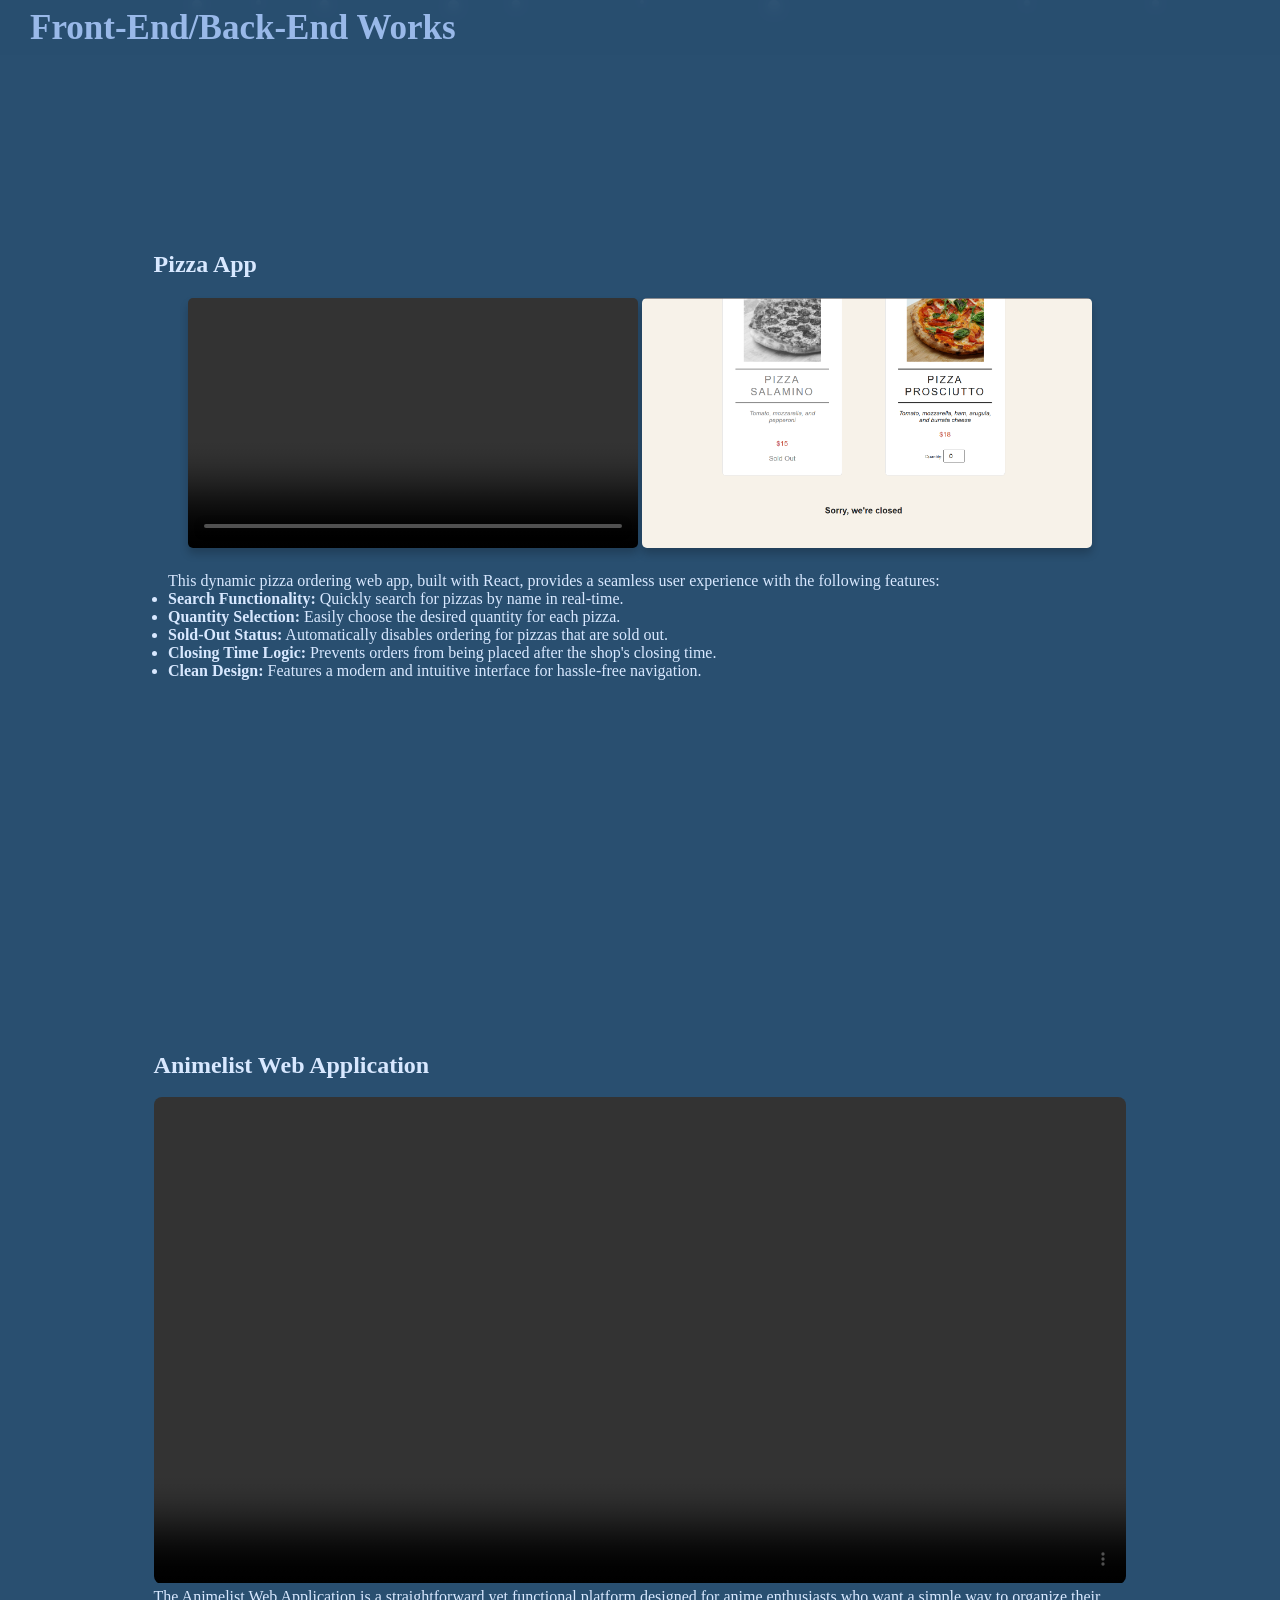
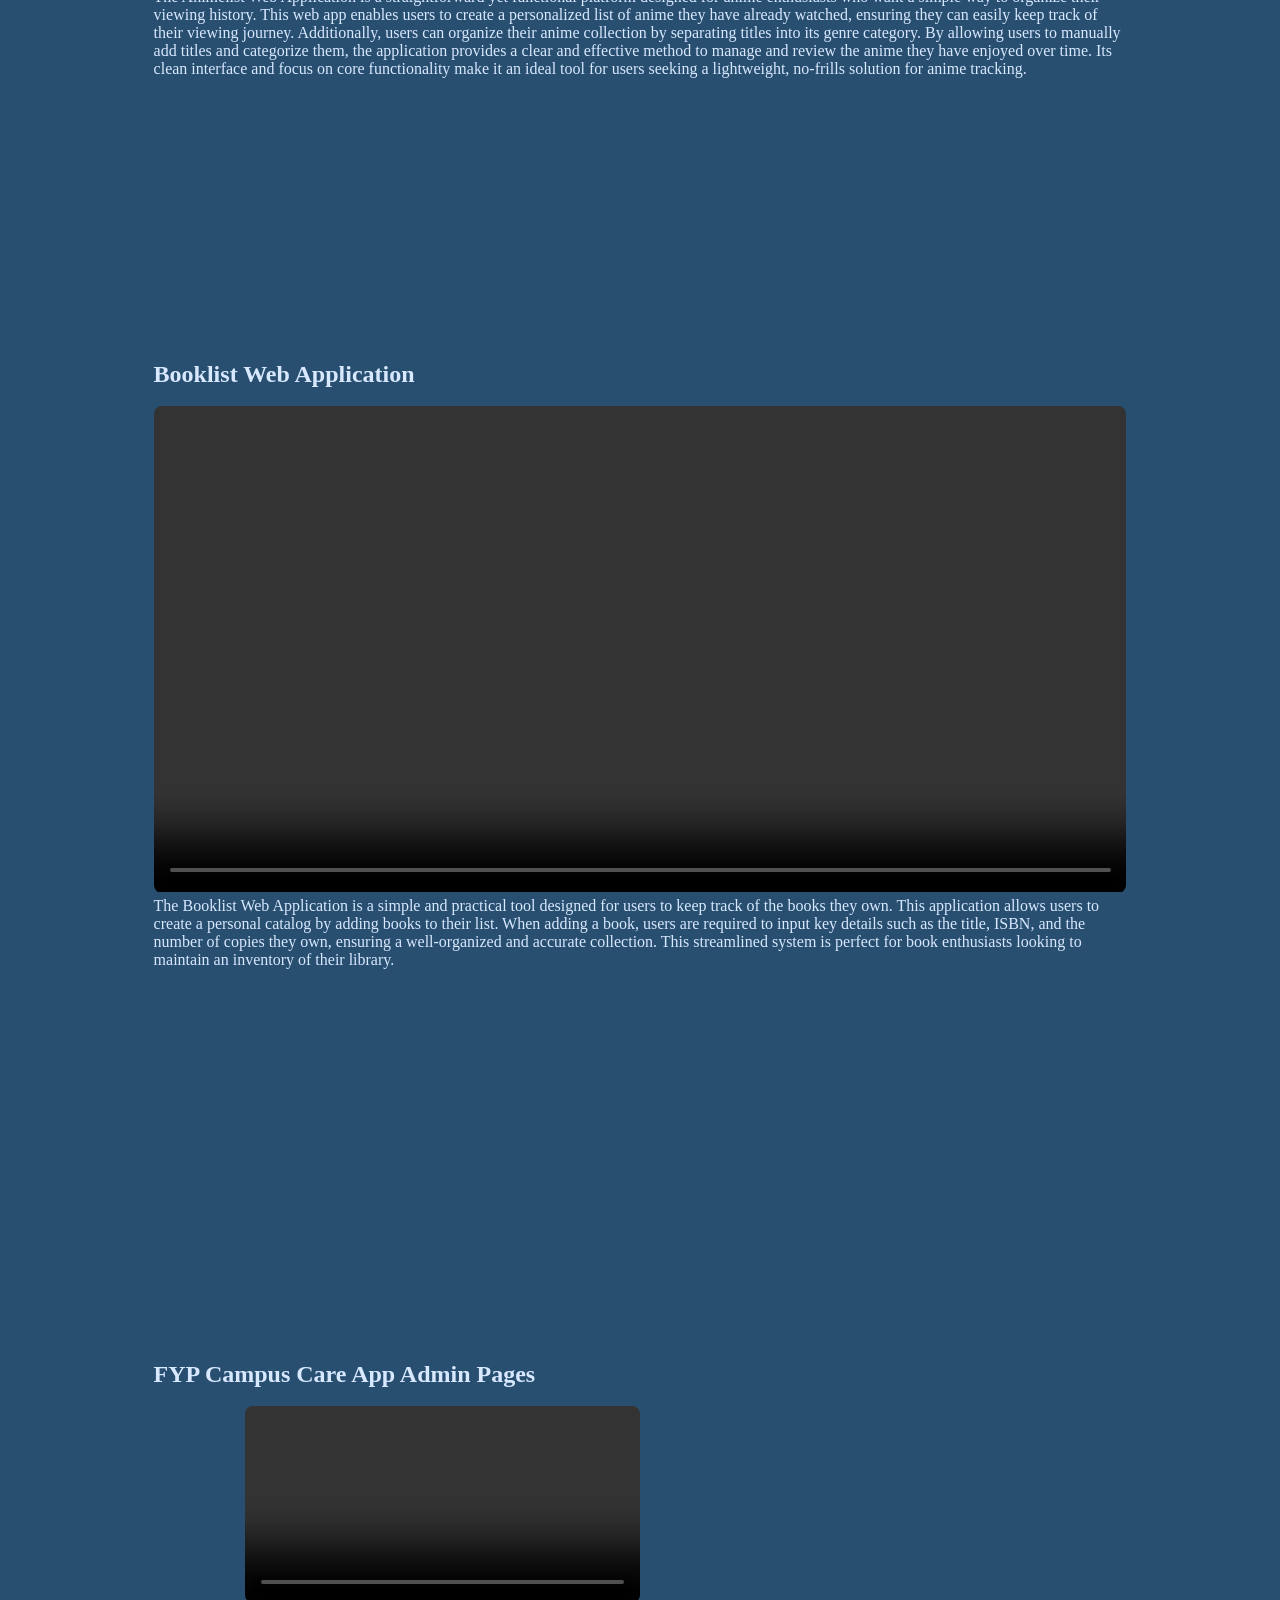
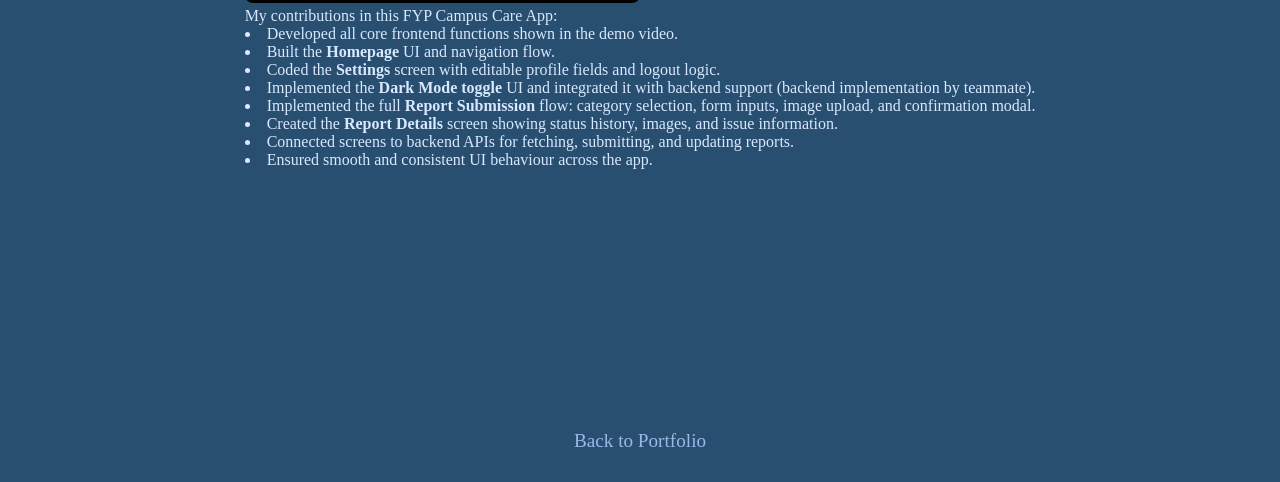
==== commit 018239ca: "hh" ====
--- a/coding-projects.html
+++ b/coding-projects.html
@@ -20,7 +20,7 @@
         <div class="particle"></div>
     </div>
     <header>
-        <h1>Front-End Works</h1>
+        <h1>Front-End/Back-End Works</h1>
     </header>
     
     <section id="front-end-project" class="portfolio">
